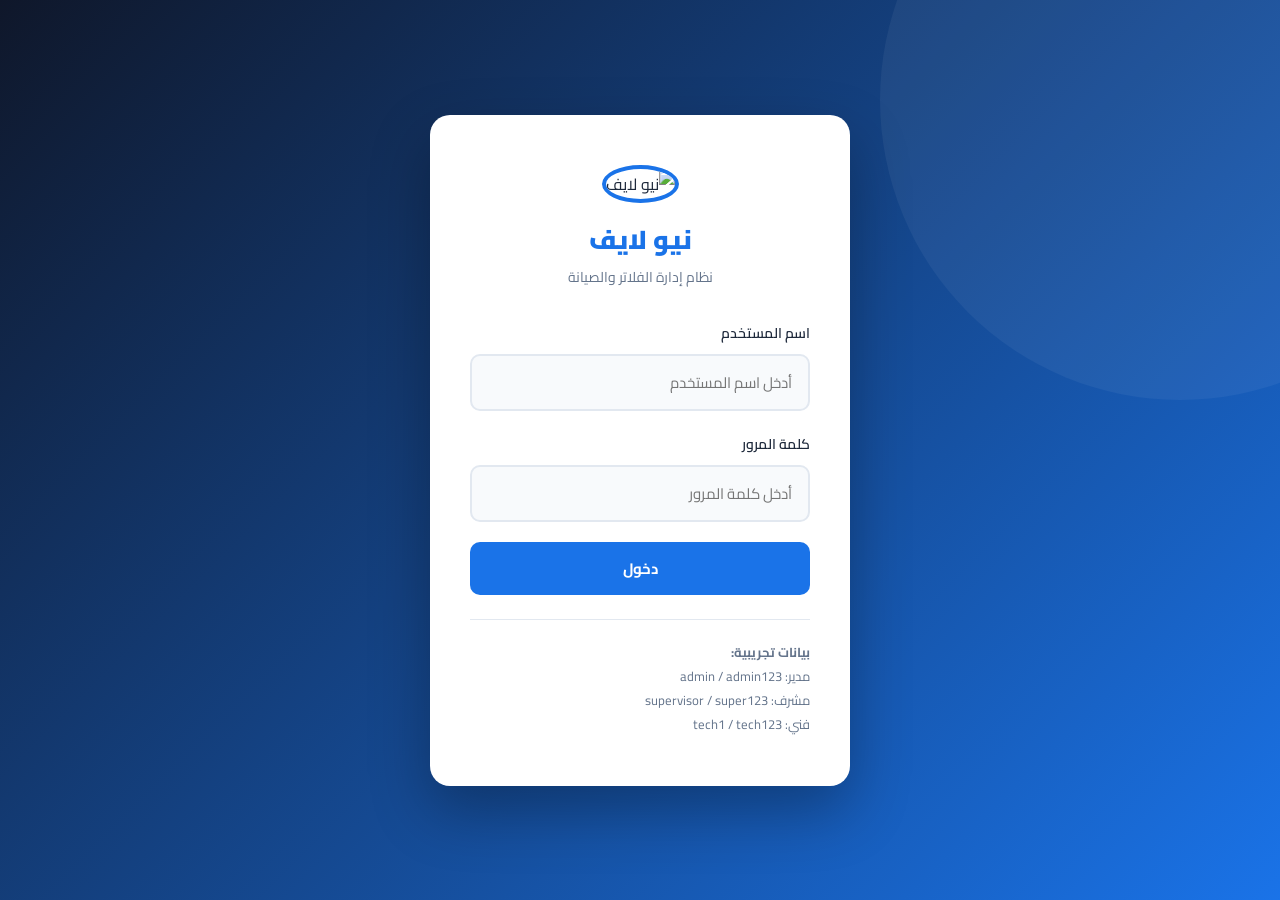
==== index.html @ d81de88b "Add files via upload" ====
<!DOCTYPE html>
<html lang="ar" dir="rtl">
<head>
  <meta charset="UTF-8">
  <meta name="viewport" content="width=device-width, initial-scale=1.0">
  <title>نيو لايف - تسجيل الدخول</title>
  <link rel="stylesheet" href="style.css">
</head>
<body>
  <div class="login-page">
    <div class="login-box">
      <div class="login-logo">
        <img src="https://images.unsplash.com/photo-1558618666-fcd25c85cd64?w=200&h=200&fit=crop" alt="نيو لايف">
        <h1>نيو لايف</h1>
        <p>نظام إدارة الفلاتر والصيانة</p>
      </div>

      <div class="form-group">
        <label>اسم المستخدم</label>
        <input type="text" id="username" placeholder="أدخل اسم المستخدم">
      </div>
      <div class="form-group">
        <label>كلمة المرور</label>
        <input type="password" id="password" placeholder="أدخل كلمة المرور" onkeydown="if(event.key==='Enter') doLogin()">
      </div>
      <div id="error" style="color:#ea4335;font-size:14px;margin-bottom:12px;display:none;">بيانات خاطئة، حاول مرة أخرى</div>
      <button class="btn btn-primary btn-full" onclick="doLogin()">دخول</button>

      <div style="margin-top:24px;padding-top:20px;border-top:1px solid #e2e8f0;font-size:13px;color:#64748b;">
        <strong>بيانات تجريبية:</strong><br>
        مدير: admin / admin123<br>
        مشرف: supervisor / super123<br>
        فني: tech1 / tech123
      </div>
    </div>
  </div>

  <script src="app.js"></script>
  <script>
    // redirect if already logged in
    const s = DB.getSession();
    if (s) {
      if (s.role === 'technician') window.location.href = 'technician.html';
      else window.location.href = 'dashboard.html';
    }

    function doLogin() {
      const u = document.getElementById('username').value.trim();
      const p = document.getElementById('password').value.trim();
      const user = login(u, p);
      if (!user) {
        document.getElementById('error').style.display = 'block';
        return;
      }
      if (user.role === 'technician') window.location.href = 'technician.html';
      else window.location.href = 'dashboard.html';
    }
  </script>
</body>
</html>
---- style.css ----
@import url('https://fonts.googleapis.com/css2?family=Cairo:wght@400;600;700;900&display=swap');

* { margin: 0; padding: 0; box-sizing: border-box; }

:root {
  --primary: #1a73e8;
  --primary-dark: #1557b0;
  --success: #34a853;
  --danger: #ea4335;
  --warning: #fbbc04;
  --bg: #f0f4f8;
  --card: #ffffff;
  --text: #1e293b;
  --muted: #64748b;
  --border: #e2e8f0;
  --sidebar: #0f172a;
}

body {
  font-family: 'Cairo', sans-serif;
  background: var(--bg);
  color: var(--text);
  direction: rtl;
}

/* ===== LOGIN ===== */
.login-page {
  min-height: 100vh;
  display: flex;
  align-items: center;
  justify-content: center;
  background: linear-gradient(135deg, #0f172a 0%, #1a73e8 100%);
  position: relative;
  overflow: hidden;
}

.login-page::before {
  content: '';
  position: absolute;
  width: 600px; height: 600px;
  background: rgba(255,255,255,0.05);
  border-radius: 50%;
  top: -200px; right: -200px;
}

.login-box {
  background: white;
  border-radius: 20px;
  padding: 50px 40px;
  width: 420px;
  box-shadow: 0 25px 60px rgba(0,0,0,0.3);
  position: relative;
  z-index: 1;
}

.login-logo {
  text-align: center;
  margin-bottom: 30px;
}

.login-logo img {
  width: 120px;
  height: 120px;
  object-fit: cover;
  border-radius: 50%;
  border: 4px solid var(--primary);
}

.login-logo h1 {
  font-size: 26px;
  font-weight: 900;
  color: var(--primary);
  margin-top: 12px;
}

.login-logo p { color: var(--muted); font-size: 14px; }

.form-group { margin-bottom: 20px; }
.form-group label { display: block; font-weight: 600; margin-bottom: 8px; font-size: 14px; }

.form-group input, .form-group select, .form-group textarea {
  width: 100%;
  padding: 12px 16px;
  border: 2px solid var(--border);
  border-radius: 10px;
  font-family: 'Cairo', sans-serif;
  font-size: 15px;
  transition: border-color 0.2s;
  background: #f8fafc;
}

.form-group input:focus, .form-group select:focus, .form-group textarea:focus {
  outline: none;
  border-color: var(--primary);
  background: white;
}

.btn {
  padding: 12px 24px;
  border: none;
  border-radius: 10px;
  font-family: 'Cairo', sans-serif;
  font-size: 15px;
  font-weight: 700;
  cursor: pointer;
  transition: all 0.2s;
  display: inline-flex;
  align-items: center;
  gap: 8px;
}

.btn-primary { background: var(--primary); color: white; }
.btn-primary:hover { background: var(--primary-dark); transform: translateY(-1px); }
.btn-success { background: var(--success); color: white; }
.btn-success:hover { background: #2d9249; }
.btn-danger { background: var(--danger); color: white; }
.btn-danger:hover { background: #c5392d; }
.btn-warning { background: var(--warning); color: #1e293b; }
.btn-outline { background: transparent; border: 2px solid var(--primary); color: var(--primary); }
.btn-full { width: 100%; justify-content: center; }
.btn-sm { padding: 7px 14px; font-size: 13px; }

/* ===== LAYOUT ===== */
.layout { display: flex; min-height: 100vh; }

.sidebar {
  width: 260px;
  background: var(--sidebar);
  color: white;
  display: flex;
  flex-direction: column;
  position: fixed;
  top: 0; right: 0;
  height: 100vh;
  z-index: 100;
  transition: transform 0.3s;
}

.sidebar-logo {
  padding: 24px 20px;
  border-bottom: 1px solid rgba(255,255,255,0.1);
  display: flex;
  align-items: center;
  gap: 12px;
}

.sidebar-logo img {
  width: 45px; height: 45px;
  border-radius: 50%;
  object-fit: cover;
  border: 2px solid var(--primary);
}

.sidebar-logo span { font-size: 18px; font-weight: 900; }

.sidebar-nav { flex: 1; padding: 16px 0; overflow-y: auto; }

.nav-item {
  display: flex;
  align-items: center;
  gap: 12px;
  padding: 13px 20px;
  color: rgba(255,255,255,0.7);
  text-decoration: none;
  font-size: 15px;
  font-weight: 600;
  transition: all 0.2s;
  cursor: pointer;
  border: none;
  background: none;
  width: 100%;
  font-family: 'Cairo', sans-serif;
}

.nav-item:hover, .nav-item.active {
  background: rgba(26,115,232,0.2);
  color: white;
  border-right: 3px solid var(--primary);
}

.nav-item svg { width: 20px; height: 20px; flex-shrink: 0; }

.sidebar-footer {
  padding: 16px 20px;
  border-top: 1px solid rgba(255,255,255,0.1);
}

.user-info { display: flex; align-items: center; gap: 10px; margin-bottom: 12px; }
.user-avatar {
  width: 38px; height: 38px;
  background: var(--primary);
  border-radius: 50%;
  display: flex; align-items: center; justify-content: center;
  font-weight: 700; font-size: 16px;
}
.user-name { font-size: 14px; font-weight: 700; }
.user-role { font-size: 12px; color: rgba(255,255,255,0.5); }

.main-content {
  flex: 1;
  margin-right: 260px;
  padding: 30px;
  min-height: 100vh;
}

.page-header {
  display: flex;
  align-items: center;
  justify-content: space-between;
  margin-bottom: 28px;
}

.page-title { font-size: 24px; font-weight: 900; }
.page-subtitle { color: var(--muted); font-size: 14px; margin-top: 4px; }

/* ===== STATS CARDS ===== */
.stats-grid {
  display: grid;
  grid-template-columns: repeat(auto-fit, minmax(200px, 1fr));
  gap: 20px;
  margin-bottom: 30px;
}

.stat-card {
  background: var(--card);
  border-radius: 16px;
  padding: 24px;
  box-shadow: 0 2px 12px rgba(0,0,0,0.06);
  display: flex;
  align-items: center;
  gap: 16px;
  transition: transform 0.2s;
}

.stat-card:hover { transform: translateY(-3px); }

.stat-icon {
  width: 56px; height: 56px;
  border-radius: 14px;
  display: flex; align-items: center; justify-content: center;
  font-size: 26px;
  flex-shrink: 0;
}

.stat-icon.blue { background: #dbeafe; }
.stat-icon.green { background: #dcfce7; }
.stat-icon.orange { background: #fef3c7; }
.stat-icon.red { background: #fee2e2; }
.stat-icon.purple { background: #ede9fe; }

.stat-value { font-size: 28px; font-weight: 900; }
.stat-label { color: var(--muted); font-size: 13px; margin-top: 2px; }

/* ===== CARDS ===== */
.card {
  background: var(--card);
  border-radius: 16px;
  padding: 24px;
  box-shadow: 0 2px 12px rgba(0,0,0,0.06);
  margin-bottom: 24px;
}

.card-header {
  display: flex;
  align-items: center;
  justify-content: space-between;
  margin-bottom: 20px;
}

.card-title { font-size: 18px; font-weight: 700; }

/* ===== TABLE ===== */
.table-wrap { overflow-x: auto; }

table { width: 100%; border-collapse: collapse; }
thead th {
  background: #f8fafc;
  padding: 12px 16px;
  text-align: right;
  font-size: 13px;
  font-weight: 700;
  color: var(--muted);
  border-bottom: 2px solid var(--border);
}
tbody td {
  padding: 14px 16px;
  border-bottom: 1px solid var(--border);
  font-size: 14px;
}
tbody tr:hover { background: #f8fafc; }
tbody tr:last-child td { border-bottom: none; }

/* ===== BADGE ===== */
.badge {
  display: inline-block;
  padding: 4px 12px;
  border-radius: 20px;
  font-size: 12px;
  font-weight: 700;
}
.badge-success { background: #dcfce7; color: #166534; }
.badge-warning { background: #fef3c7; color: #92400e; }
.badge-danger { background: #fee2e2; color: #991b1b; }
.badge-info { background: #dbeafe; color: #1e40af; }
.badge-muted { background: #f1f5f9; color: #475569; }

/* ===== SEARCH ===== */
.search-bar {
  display: flex;
  gap: 12px;
  margin-bottom: 20px;
  flex-wrap: wrap;
}

.search-bar input {
  flex: 1;
  min-width: 200px;
  padding: 10px 16px;
  border: 2px solid var(--border);
  border-radius: 10px;
  font-family: 'Cairo', sans-serif;
  font-size: 14px;
}

.search-bar input:focus { outline: none; border-color: var(--primary); }

/* ===== MODAL ===== */
.modal-overlay {
  position: fixed; inset: 0;
  background: rgba(0,0,0,0.5);
  display: flex; align-items: center; justify-content: center;
  z-index: 1000;
  padding: 20px;
}

.modal {
  background: white;
  border-radius: 20px;
  padding: 32px;
  width: 100%;
  max-width: 520px;
  max-height: 90vh;
  overflow-y: auto;
  box-shadow: 0 25px 60px rgba(0,0,0,0.3);
}

.modal-header {
  display: flex;
  align-items: center;
  justify-content: space-between;
  margin-bottom: 24px;
}

.modal-title { font-size: 20px; font-weight: 700; }
.modal-close {
  background: none; border: none; cursor: pointer;
  font-size: 22px; color: var(--muted); line-height: 1;
}

.modal-footer { display: flex; gap: 12px; justify-content: flex-end; margin-top: 24px; }

/* ===== TASK CARD ===== */
.task-card {
  background: var(--card);
  border-radius: 14px;
  padding: 20px;
  box-shadow: 0 2px 10px rgba(0,0,0,0.07);
  margin-bottom: 16px;
  border-right: 4px solid var(--primary);
}

.task-card.done { border-right-color: var(--warning); }
.task-card.confirmed { border-right-color: var(--success); }
.task-card.rejected { border-right-color: var(--danger); }

.task-card-header { display: flex; justify-content: space-between; align-items: flex-start; margin-bottom: 12px; }
.task-client { font-size: 17px; font-weight: 700; }
.task-meta { color: var(--muted); font-size: 13px; margin-top: 4px; }
.task-image { width: 100%; max-height: 200px; object-fit: cover; border-radius: 10px; margin: 12px 0; cursor: pointer; }
.task-actions { display: flex; gap: 10px; margin-top: 14px; }

/* ===== TOAST ===== */
.toast {
  position: fixed;
  bottom: 30px;
  left: 50%;
  transform: translateX(-50%);
  background: #1e293b;
  color: white;
  padding: 14px 28px;
  border-radius: 12px;
  font-size: 15px;
  font-weight: 600;
  z-index: 9999;
  box-shadow: 0 8px 30px rgba(0,0,0,0.3);
  animation: slideUp 0.3s ease;
}
.toast.success { background: var(--success); }
.toast.error { background: var(--danger); }

@keyframes slideUp {
  from { opacity: 0; transform: translateX(-50%) translateY(20px); }
  to { opacity: 1; transform: translateX(-50%) translateY(0); }
}

/* ===== EMPTY STATE ===== */
.empty-state {
  text-align: center;
  padding: 60px 20px;
  color: var(--muted);
}
.empty-state img { width: 120px; opacity: 0.4; margin-bottom: 16px; }
.empty-state p { font-size: 16px; }

/* ===== RESPONSIVE ===== */
@media (max-width: 768px) {
  .sidebar { transform: translateX(100%); }
  .sidebar.open { transform: translateX(0); }
  .main-content { margin-right: 0; padding: 20px 16px; }
  .stats-grid { grid-template-columns: repeat(2, 1fr); }
  .menu-toggle { display: flex; }
}

.menu-toggle {
  display: none;
  position: fixed;
  top: 16px; right: 16px;
  z-index: 200;
  background: var(--primary);
  color: white;
  border: none;
  border-radius: 10px;
  padding: 10px;
  cursor: pointer;
}

.overlay-bg {
  display: none;
  position: fixed; inset: 0;
  background: rgba(0,0,0,0.5);
  z-index: 99;
}
.overlay-bg.show { display: block; }

/* image preview */
.img-preview-overlay {
  position: fixed; inset: 0;
  background: rgba(0,0,0,0.85);
  display: flex; align-items: center; justify-content: center;
  z-index: 2000;
  cursor: pointer;
}
.img-preview-overlay img { max-width: 90vw; max-height: 90vh; border-radius: 12px; }
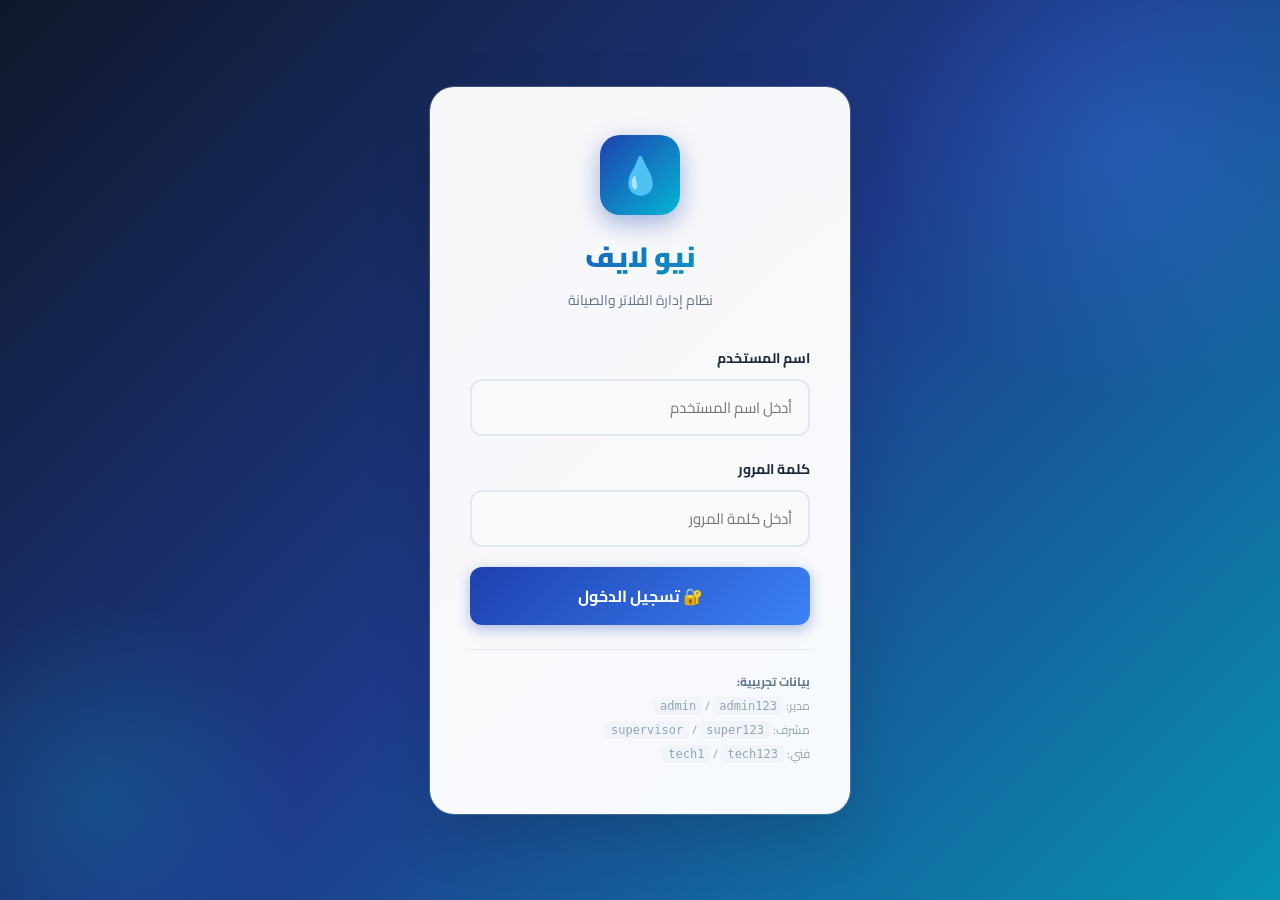
==== commit f69dc5c7: "Add files via upload" ====
--- a/index.html
+++ b/index.html
@@ -10,38 +10,47 @@
   <div class="login-page">
     <div class="login-box">
       <div class="login-logo">
-        <img src="https://images.unsplash.com/photo-1558618666-fcd25c85cd64?w=200&h=200&fit=crop" alt="نيو لايف">
+        <div class="logo-icon">💧</div>
         <h1>نيو لايف</h1>
         <p>نظام إدارة الفلاتر والصيانة</p>
       </div>
 
       <div class="form-group">
         <label>اسم المستخدم</label>
-        <input type="text" id="username" placeholder="أدخل اسم المستخدم">
+        <input type="text" id="username" placeholder="أدخل اسم المستخدم" autocomplete="username">
       </div>
       <div class="form-group">
         <label>كلمة المرور</label>
-        <input type="password" id="password" placeholder="أدخل كلمة المرور" onkeydown="if(event.key==='Enter') doLogin()">
+        <input type="password" id="password" placeholder="أدخل كلمة المرور"
+               autocomplete="current-password"
+               onkeydown="if(event.key==='Enter') doLogin()">
       </div>
-      <div id="error" style="color:#ea4335;font-size:14px;margin-bottom:12px;display:none;">بيانات خاطئة، حاول مرة أخرى</div>
-      <button class="btn btn-primary btn-full" onclick="doLogin()">دخول</button>
 
-      <div style="margin-top:24px;padding-top:20px;border-top:1px solid #e2e8f0;font-size:13px;color:#64748b;">
-        <strong>بيانات تجريبية:</strong><br>
-        مدير: admin / admin123<br>
-        مشرف: supervisor / super123<br>
-        فني: tech1 / tech123
+      <div id="error" style="display:none;background:#fee2e2;color:#991b1b;padding:10px 14px;border-radius:10px;font-size:13px;font-weight:700;margin-bottom:14px">
+        ❌ بيانات خاطئة، حاول مرة أخرى
+      </div>
+
+      <button class="btn btn-primary btn-full" onclick="doLogin()" style="font-size:16px;padding:14px">
+        🔐 تسجيل الدخول
+      </button>
+
+      <div style="margin-top:24px;padding-top:20px;border-top:1px solid #e2e8f0;font-size:12px;color:#94a3b8;line-height:2">
+        <strong style="color:#64748b">بيانات تجريبية:</strong><br>
+        مدير: <code style="background:#f1f5f9;padding:2px 6px;border-radius:4px">admin</code> /
+        <code style="background:#f1f5f9;padding:2px 6px;border-radius:4px">admin123</code><br>
+        مشرف: <code style="background:#f1f5f9;padding:2px 6px;border-radius:4px">supervisor</code> /
+        <code style="background:#f1f5f9;padding:2px 6px;border-radius:4px">super123</code><br>
+        فني: <code style="background:#f1f5f9;padding:2px 6px;border-radius:4px">tech1</code> /
+        <code style="background:#f1f5f9;padding:2px 6px;border-radius:4px">tech123</code>
       </div>
     </div>
   </div>
 
   <script src="app.js"></script>
   <script>
-    // redirect if already logged in
     const s = DB.getSession();
     if (s) {
-      if (s.role === 'technician') window.location.href = 'technician.html';
-      else window.location.href = 'dashboard.html';
+      window.location.href = s.role === 'technician' ? 'technician.html' : 'dashboard.html';
     }
 
     function doLogin() {
@@ -52,8 +61,7 @@
         document.getElementById('error').style.display = 'block';
         return;
       }
-      if (user.role === 'technician') window.location.href = 'technician.html';
-      else window.location.href = 'dashboard.html';
+      window.location.href = user.role === 'technician' ? 'technician.html' : 'dashboard.html';
     }
   </script>
 </body>
--- a/style.css
+++ b/style.css
@@ -1,35 +1,53 @@
-@import url('https://fonts.googleapis.com/css2?family=Cairo:wght@400;600;700;900&display=swap');
-
-* { margin: 0; padding: 0; box-sizing: border-box; }
+@import url('https://fonts.googleapis.com/css2?family=Cairo:wght@300;400;600;700;900&display=swap');
+
+/* ===== RESET & BASE ===== */
+*, *::before, *::after { margin:0; padding:0; box-sizing:border-box; }
 
 :root {
-  --primary: #1a73e8;
-  --primary-dark: #1557b0;
-  --success: #34a853;
-  --danger: #ea4335;
-  --warning: #fbbc04;
-  --bg: #f0f4f8;
-  --card: #ffffff;
-  --text: #1e293b;
-  --muted: #64748b;
-  --border: #e2e8f0;
-  --sidebar: #0f172a;
-}
+  --primary:       #1e40af;
+  --primary-light: #3b82f6;
+  --primary-dark:  #1e3a8a;
+  --accent:        #06b6d4;
+  --success:       #10b981;
+  --danger:        #ef4444;
+  --warning:       #f59e0b;
+  --purple:        #8b5cf6;
+  --bg:            #f0f4ff;
+  --card:          #ffffff;
+  --sidebar-bg:    #0f172a;
+  --sidebar-w:     260px;
+  --text:          #1e293b;
+  --muted:         #64748b;
+  --border:        #e2e8f0;
+  --radius:        16px;
+  --shadow-sm:     0 2px 8px rgba(0,0,0,.06);
+  --shadow-md:     0 8px 24px rgba(0,0,0,.10);
+  --shadow-lg:     0 20px 60px rgba(0,0,0,.15);
+  --shadow-3d:     0 10px 30px rgba(30,64,175,.20), 0 2px 8px rgba(0,0,0,.08);
+}
+
+html { scroll-behavior: smooth; }
 
 body {
   font-family: 'Cairo', sans-serif;
   background: var(--bg);
   color: var(--text);
   direction: rtl;
-}
-
-/* ===== LOGIN ===== */
+  min-height: 100vh;
+}
+
+/* ===== SCROLLBAR ===== */
+::-webkit-scrollbar { width: 6px; }
+::-webkit-scrollbar-track { background: #f1f5f9; }
+::-webkit-scrollbar-thumb { background: #cbd5e1; border-radius: 3px; }
+
+/* ===== LOGIN PAGE ===== */
 .login-page {
   min-height: 100vh;
   display: flex;
   align-items: center;
   justify-content: center;
-  background: linear-gradient(135deg, #0f172a 0%, #1a73e8 100%);
+  background: linear-gradient(135deg, #0f172a 0%, #1e3a8a 50%, #0891b2 100%);
   position: relative;
   overflow: hidden;
 }
@@ -37,417 +55,605 @@
 .login-page::before {
   content: '';
   position: absolute;
-  width: 600px; height: 600px;
-  background: rgba(255,255,255,0.05);
-  border-radius: 50%;
-  top: -200px; right: -200px;
+  width: 500px; height: 500px;
+  background: radial-gradient(circle, rgba(59,130,246,.3) 0%, transparent 70%);
+  top: -100px; right: -100px;
+  animation: pulse-glow 4s ease-in-out infinite;
+}
+
+.login-page::after {
+  content: '';
+  position: absolute;
+  width: 400px; height: 400px;
+  background: radial-gradient(circle, rgba(6,182,212,.2) 0%, transparent 70%);
+  bottom: -100px; left: -100px;
+  animation: pulse-glow 4s ease-in-out infinite reverse;
+}
+
+@keyframes pulse-glow {
+  0%, 100% { transform: scale(1); opacity: .6; }
+  50% { transform: scale(1.2); opacity: 1; }
 }
 
 .login-box {
-  background: white;
-  border-radius: 20px;
-  padding: 50px 40px;
+  background: rgba(255,255,255,.97);
+  backdrop-filter: blur(20px);
+  border-radius: 24px;
+  padding: 48px 40px;
   width: 420px;
-  box-shadow: 0 25px 60px rgba(0,0,0,0.3);
+  max-width: 95vw;
+  box-shadow: var(--shadow-lg), 0 0 0 1px rgba(255,255,255,.2);
   position: relative;
   z-index: 1;
-}
+  transform: translateY(0);
+  transition: transform .3s ease;
+}
+
+.login-box:hover { transform: translateY(-4px); }
 
 .login-logo {
   text-align: center;
-  margin-bottom: 30px;
-}
-
-.login-logo img {
-  width: 120px;
-  height: 120px;
-  object-fit: cover;
-  border-radius: 50%;
-  border: 4px solid var(--primary);
+  margin-bottom: 32px;
+}
+
+.login-logo .logo-icon {
+  width: 80px; height: 80px;
+  background: linear-gradient(135deg, var(--primary), var(--accent));
+  border-radius: 20px;
+  display: flex; align-items: center; justify-content: center;
+  margin: 0 auto 16px;
+  box-shadow: 0 8px 24px rgba(30,64,175,.4);
+  font-size: 36px;
 }
 
 .login-logo h1 {
-  font-size: 26px;
-  font-weight: 900;
-  color: var(--primary);
-  margin-top: 12px;
-}
-
-.login-logo p { color: var(--muted); font-size: 14px; }
-
+  font-size: 28px; font-weight: 900;
+  background: linear-gradient(135deg, var(--primary), var(--accent));
+  -webkit-background-clip: text; -webkit-text-fill-color: transparent;
+}
+
+.login-logo p { color: var(--muted); font-size: 14px; margin-top: 4px; }
+
+/* ===== FORM ELEMENTS ===== */
 .form-group { margin-bottom: 20px; }
-.form-group label { display: block; font-weight: 600; margin-bottom: 8px; font-size: 14px; }
-
-.form-group input, .form-group select, .form-group textarea {
+
+.form-group label {
+  display: block; font-weight: 700; margin-bottom: 8px;
+  font-size: 14px; color: var(--text);
+}
+
+.form-group input,
+.form-group select,
+.form-group textarea {
   width: 100%;
   padding: 12px 16px;
   border: 2px solid var(--border);
-  border-radius: 10px;
+  border-radius: 12px;
   font-family: 'Cairo', sans-serif;
   font-size: 15px;
-  transition: border-color 0.2s;
+  transition: all .2s;
   background: #f8fafc;
-}
-
-.form-group input:focus, .form-group select:focus, .form-group textarea:focus {
+  color: var(--text);
+}
+
+.form-group input:focus,
+.form-group select:focus,
+.form-group textarea:focus {
   outline: none;
-  border-color: var(--primary);
+  border-color: var(--primary-light);
   background: white;
-}
-
+  box-shadow: 0 0 0 4px rgba(59,130,246,.1);
+}
+
+/* ===== BUTTONS ===== */
 .btn {
-  padding: 12px 24px;
-  border: none;
-  border-radius: 10px;
+  padding: 11px 22px;
+  border: none; border-radius: 12px;
   font-family: 'Cairo', sans-serif;
-  font-size: 15px;
-  font-weight: 700;
+  font-size: 14px; font-weight: 700;
   cursor: pointer;
-  transition: all 0.2s;
-  display: inline-flex;
-  align-items: center;
-  gap: 8px;
-}
-
-.btn-primary { background: var(--primary); color: white; }
-.btn-primary:hover { background: var(--primary-dark); transform: translateY(-1px); }
-.btn-success { background: var(--success); color: white; }
-.btn-success:hover { background: #2d9249; }
-.btn-danger { background: var(--danger); color: white; }
-.btn-danger:hover { background: #c5392d; }
-.btn-warning { background: var(--warning); color: #1e293b; }
-.btn-outline { background: transparent; border: 2px solid var(--primary); color: var(--primary); }
+  transition: all .2s;
+  display: inline-flex; align-items: center; gap: 8px;
+  text-decoration: none;
+  white-space: nowrap;
+}
+
+.btn-primary {
+  background: linear-gradient(135deg, var(--primary), var(--primary-light));
+  color: white;
+  box-shadow: 0 4px 14px rgba(30,64,175,.35);
+}
+.btn-primary:hover {
+  transform: translateY(-2px);
+  box-shadow: 0 8px 20px rgba(30,64,175,.45);
+}
+
+.btn-success {
+  background: linear-gradient(135deg, #059669, var(--success));
+  color: white;
+  box-shadow: 0 4px 14px rgba(16,185,129,.35);
+}
+.btn-success:hover { transform: translateY(-2px); box-shadow: 0 8px 20px rgba(16,185,129,.45); }
+
+.btn-danger {
+  background: linear-gradient(135deg, #dc2626, var(--danger));
+  color: white;
+  box-shadow: 0 4px 14px rgba(239,68,68,.3);
+}
+.btn-danger:hover { transform: translateY(-2px); }
+
+.btn-warning {
+  background: linear-gradient(135deg, #d97706, var(--warning));
+  color: white;
+  box-shadow: 0 4px 14px rgba(245,158,11,.3);
+}
+.btn-warning:hover { transform: translateY(-2px); }
+
+.btn-whatsapp {
+  background: linear-gradient(135deg, #128c7e, #25d366);
+  color: white;
+  box-shadow: 0 4px 14px rgba(37,211,102,.35);
+}
+.btn-whatsapp:hover { transform: translateY(-2px); box-shadow: 0 8px 20px rgba(37,211,102,.45); }
+
+.btn-outline {
+  background: transparent;
+  border: 2px solid var(--border);
+  color: var(--text);
+}
+.btn-outline:hover { border-color: var(--primary-light); color: var(--primary); background: rgba(59,130,246,.05); }
+
 .btn-full { width: 100%; justify-content: center; }
-.btn-sm { padding: 7px 14px; font-size: 13px; }
+.btn-sm { padding: 7px 14px; font-size: 13px; border-radius: 10px; }
+.btn-xs { padding: 5px 10px; font-size: 12px; border-radius: 8px; }
 
 /* ===== LAYOUT ===== */
 .layout { display: flex; min-height: 100vh; }
 
+/* ===== SIDEBAR ===== */
 .sidebar {
-  width: 260px;
-  background: var(--sidebar);
+  width: var(--sidebar-w);
+  background: var(--sidebar-bg);
   color: white;
-  display: flex;
-  flex-direction: column;
-  position: fixed;
-  top: 0; right: 0;
-  height: 100vh;
-  z-index: 100;
-  transition: transform 0.3s;
+  display: flex; flex-direction: column;
+  position: fixed; top: 0; right: 0;
+  height: 100vh; z-index: 100;
+  transition: transform .3s cubic-bezier(.4,0,.2,1);
+  box-shadow: -4px 0 24px rgba(0,0,0,.3);
 }
 
 .sidebar-logo {
   padding: 24px 20px;
-  border-bottom: 1px solid rgba(255,255,255,0.1);
-  display: flex;
-  align-items: center;
-  gap: 12px;
-}
-
-.sidebar-logo img {
-  width: 45px; height: 45px;
-  border-radius: 50%;
-  object-fit: cover;
-  border: 2px solid var(--primary);
-}
-
-.sidebar-logo span { font-size: 18px; font-weight: 900; }
-
-.sidebar-nav { flex: 1; padding: 16px 0; overflow-y: auto; }
+  border-bottom: 1px solid rgba(255,255,255,.08);
+  display: flex; align-items: center; gap: 12px;
+}
+
+.sidebar-logo .logo-mark {
+  width: 42px; height: 42px;
+  background: linear-gradient(135deg, var(--primary-light), var(--accent));
+  border-radius: 12px;
+  display: flex; align-items: center; justify-content: center;
+  font-size: 20px;
+  box-shadow: 0 4px 12px rgba(59,130,246,.4);
+  flex-shrink: 0;
+}
+
+.sidebar-logo .logo-text { font-size: 17px; font-weight: 900; line-height: 1.2; }
+.sidebar-logo .logo-sub { font-size: 11px; color: rgba(255,255,255,.4); }
+
+.sidebar-nav { flex: 1; padding: 12px 0; overflow-y: auto; }
+
+.nav-section-label {
+  padding: 12px 20px 6px;
+  font-size: 10px; font-weight: 700;
+  color: rgba(255,255,255,.3);
+  text-transform: uppercase; letter-spacing: 1px;
+}
 
 .nav-item {
-  display: flex;
-  align-items: center;
-  gap: 12px;
-  padding: 13px 20px;
-  color: rgba(255,255,255,0.7);
-  text-decoration: none;
-  font-size: 15px;
-  font-weight: 600;
-  transition: all 0.2s;
-  cursor: pointer;
-  border: none;
-  background: none;
-  width: 100%;
+  display: flex; align-items: center; gap: 12px;
+  padding: 12px 20px;
+  color: rgba(255,255,255,.6);
+  text-decoration: none; font-size: 14px; font-weight: 600;
+  transition: all .2s; cursor: pointer;
+  border: none; background: none; width: 100%;
   font-family: 'Cairo', sans-serif;
-}
-
-.nav-item:hover, .nav-item.active {
-  background: rgba(26,115,232,0.2);
+  border-right: 3px solid transparent;
+  margin: 1px 0;
+}
+
+.nav-item:hover {
+  background: rgba(255,255,255,.06);
+  color: rgba(255,255,255,.9);
+}
+
+.nav-item.active {
+  background: linear-gradient(90deg, rgba(59,130,246,.2), rgba(59,130,246,.05));
   color: white;
-  border-right: 3px solid var(--primary);
-}
-
-.nav-item svg { width: 20px; height: 20px; flex-shrink: 0; }
+  border-right-color: var(--primary-light);
+}
+
+.nav-item svg { width: 18px; height: 18px; flex-shrink: 0; }
 
 .sidebar-footer {
   padding: 16px 20px;
-  border-top: 1px solid rgba(255,255,255,0.1);
-}
-
-.user-info { display: flex; align-items: center; gap: 10px; margin-bottom: 12px; }
+  border-top: 1px solid rgba(255,255,255,.08);
+}
+
+.user-card {
+  display: flex; align-items: center; gap: 10px;
+  padding: 10px 12px;
+  background: rgba(255,255,255,.06);
+  border-radius: 12px; margin-bottom: 12px;
+}
+
 .user-avatar {
-  width: 38px; height: 38px;
-  background: var(--primary);
-  border-radius: 50%;
-  display: flex; align-items: center; justify-content: center;
-  font-weight: 700; font-size: 16px;
-}
-.user-name { font-size: 14px; font-weight: 700; }
-.user-role { font-size: 12px; color: rgba(255,255,255,0.5); }
-
+  width: 36px; height: 36px;
+  background: linear-gradient(135deg, var(--primary-light), var(--accent));
+  border-radius: 10px;
+  display: flex; align-items: center; justify-content: center;
+  font-weight: 900; font-size: 15px; flex-shrink: 0;
+}
+
+.user-name { font-size: 13px; font-weight: 700; }
+.user-role { font-size: 11px; color: rgba(255,255,255,.4); }
+
+/* ===== MAIN CONTENT ===== */
 .main-content {
   flex: 1;
-  margin-right: 260px;
-  padding: 30px;
+  margin-right: var(--sidebar-w);
+  padding: 28px;
   min-height: 100vh;
-}
-
-.page-header {
-  display: flex;
-  align-items: center;
-  justify-content: space-between;
+  transition: margin .3s;
+}
+
+/* ===== TOP BAR ===== */
+.topbar {
+  display: flex; align-items: center; justify-content: space-between;
   margin-bottom: 28px;
-}
-
-.page-title { font-size: 24px; font-weight: 900; }
-.page-subtitle { color: var(--muted); font-size: 14px; margin-top: 4px; }
+  flex-wrap: wrap; gap: 12px;
+}
+
+.page-title { font-size: 22px; font-weight: 900; color: var(--text); }
+.page-subtitle { font-size: 13px; color: var(--muted); margin-top: 3px; }
 
 /* ===== STATS CARDS ===== */
 .stats-grid {
   display: grid;
-  grid-template-columns: repeat(auto-fit, minmax(200px, 1fr));
-  gap: 20px;
-  margin-bottom: 30px;
+  grid-template-columns: repeat(auto-fit, minmax(180px, 1fr));
+  gap: 18px;
+  margin-bottom: 28px;
 }
 
 .stat-card {
   background: var(--card);
-  border-radius: 16px;
-  padding: 24px;
-  box-shadow: 0 2px 12px rgba(0,0,0,0.06);
-  display: flex;
-  align-items: center;
-  gap: 16px;
-  transition: transform 0.2s;
-}
-
-.stat-card:hover { transform: translateY(-3px); }
+  border-radius: var(--radius);
+  padding: 22px 20px;
+  box-shadow: var(--shadow-3d);
+  display: flex; align-items: center; gap: 16px;
+  transition: all .3s cubic-bezier(.4,0,.2,1);
+  position: relative; overflow: hidden;
+  border: 1px solid rgba(255,255,255,.8);
+}
+
+.stat-card::before {
+  content: '';
+  position: absolute; top: 0; right: 0;
+  width: 80px; height: 80px;
+  border-radius: 0 var(--radius) 0 80px;
+  opacity: .06;
+}
+
+.stat-card:hover {
+  transform: translateY(-6px) scale(1.01);
+  box-shadow: 0 20px 40px rgba(0,0,0,.12);
+}
+
+.stat-card.blue::before  { background: var(--primary); }
+.stat-card.green::before { background: var(--success); }
+.stat-card.red::before   { background: var(--danger); }
+.stat-card.orange::before{ background: var(--warning); }
+.stat-card.purple::before{ background: var(--purple); }
+.stat-card.cyan::before  { background: var(--accent); }
 
 .stat-icon {
-  width: 56px; height: 56px;
+  width: 52px; height: 52px;
   border-radius: 14px;
   display: flex; align-items: center; justify-content: center;
-  font-size: 26px;
-  flex-shrink: 0;
-}
-
-.stat-icon.blue { background: #dbeafe; }
-.stat-icon.green { background: #dcfce7; }
-.stat-icon.orange { background: #fef3c7; }
-.stat-icon.red { background: #fee2e2; }
-.stat-icon.purple { background: #ede9fe; }
-
-.stat-value { font-size: 28px; font-weight: 900; }
-.stat-label { color: var(--muted); font-size: 13px; margin-top: 2px; }
+  font-size: 24px; flex-shrink: 0;
+}
+
+.stat-icon.blue   { background: linear-gradient(135deg,#dbeafe,#bfdbfe); }
+.stat-icon.green  { background: linear-gradient(135deg,#d1fae5,#a7f3d0); }
+.stat-icon.red    { background: linear-gradient(135deg,#fee2e2,#fecaca); }
+.stat-icon.orange { background: linear-gradient(135deg,#fef3c7,#fde68a); }
+.stat-icon.purple { background: linear-gradient(135deg,#ede9fe,#ddd6fe); }
+.stat-icon.cyan   { background: linear-gradient(135deg,#cffafe,#a5f3fc); }
+
+.stat-value { font-size: 26px; font-weight: 900; line-height: 1; }
+.stat-label { font-size: 12px; color: var(--muted); margin-top: 4px; font-weight: 600; }
 
 /* ===== CARDS ===== */
 .card {
   background: var(--card);
-  border-radius: 16px;
+  border-radius: var(--radius);
   padding: 24px;
-  box-shadow: 0 2px 12px rgba(0,0,0,0.06);
+  box-shadow: var(--shadow-3d);
   margin-bottom: 24px;
-}
+  border: 1px solid rgba(255,255,255,.8);
+  transition: box-shadow .3s;
+}
+
+.card:hover { box-shadow: 0 16px 40px rgba(0,0,0,.1); }
 
 .card-header {
-  display: flex;
-  align-items: center;
-  justify-content: space-between;
-  margin-bottom: 20px;
-}
-
-.card-title { font-size: 18px; font-weight: 700; }
+  display: flex; align-items: center; justify-content: space-between;
+  margin-bottom: 20px; flex-wrap: wrap; gap: 10px;
+}
+
+.card-title { font-size: 16px; font-weight: 800; color: var(--text); }
 
 /* ===== TABLE ===== */
-.table-wrap { overflow-x: auto; }
-
-table { width: 100%; border-collapse: collapse; }
+.table-wrap { overflow-x: auto; -webkit-overflow-scrolling: touch; }
+
+table { width: 100%; border-collapse: collapse; min-width: 500px; }
+
 thead th {
-  background: #f8fafc;
-  padding: 12px 16px;
-  text-align: right;
-  font-size: 13px;
-  font-weight: 700;
-  color: var(--muted);
-  border-bottom: 2px solid var(--border);
-}
+  background: linear-gradient(135deg, #f8fafc, #f1f5f9);
+  padding: 12px 14px;
+  text-align: right; font-size: 12px; font-weight: 800;
+  color: var(--muted); border-bottom: 2px solid var(--border);
+  white-space: nowrap;
+}
+
 tbody td {
-  padding: 14px 16px;
-  border-bottom: 1px solid var(--border);
-  font-size: 14px;
-}
-tbody tr:hover { background: #f8fafc; }
+  padding: 13px 14px;
+  border-bottom: 1px solid #f1f5f9;
+  font-size: 13px; vertical-align: middle;
+}
+
+tbody tr { transition: background .15s; }
+tbody tr:hover { background: #f8faff; }
 tbody tr:last-child td { border-bottom: none; }
 
-/* ===== BADGE ===== */
+/* ===== BADGES ===== */
 .badge {
-  display: inline-block;
-  padding: 4px 12px;
-  border-radius: 20px;
-  font-size: 12px;
-  font-weight: 700;
-}
-.badge-success { background: #dcfce7; color: #166534; }
+  display: inline-flex; align-items: center; gap: 4px;
+  padding: 4px 10px; border-radius: 20px;
+  font-size: 11px; font-weight: 700; white-space: nowrap;
+}
+
+.badge-success { background: #d1fae5; color: #065f46; }
 .badge-warning { background: #fef3c7; color: #92400e; }
-.badge-danger { background: #fee2e2; color: #991b1b; }
-.badge-info { background: #dbeafe; color: #1e40af; }
-.badge-muted { background: #f1f5f9; color: #475569; }
-
-/* ===== SEARCH ===== */
+.badge-danger  { background: #fee2e2; color: #991b1b; }
+.badge-info    { background: #dbeafe; color: #1e40af; }
+.badge-muted   { background: #f1f5f9; color: #475569; }
+.badge-purple  { background: #ede9fe; color: #5b21b6; }
+
+/* ===== SEARCH BAR ===== */
 .search-bar {
-  display: flex;
-  gap: 12px;
-  margin-bottom: 20px;
-  flex-wrap: wrap;
-}
-
-.search-bar input {
-  flex: 1;
-  min-width: 200px;
-  padding: 10px 16px;
+  display: flex; gap: 10px; margin-bottom: 18px; flex-wrap: wrap;
+}
+
+.search-bar input,
+.search-bar select {
+  padding: 10px 14px;
   border: 2px solid var(--border);
-  border-radius: 10px;
+  border-radius: 12px;
   font-family: 'Cairo', sans-serif;
-  font-size: 14px;
-}
-
-.search-bar input:focus { outline: none; border-color: var(--primary); }
+  font-size: 13px; background: #f8fafc;
+  transition: all .2s;
+}
+
+.search-bar input { flex: 1; min-width: 180px; }
+
+.search-bar input:focus,
+.search-bar select:focus {
+  outline: none; border-color: var(--primary-light);
+  background: white; box-shadow: 0 0 0 3px rgba(59,130,246,.1);
+}
 
 /* ===== MODAL ===== */
 .modal-overlay {
   position: fixed; inset: 0;
-  background: rgba(0,0,0,0.5);
-  display: flex; align-items: center; justify-content: center;
-  z-index: 1000;
-  padding: 20px;
-}
+  background: rgba(15,23,42,.6);
+  backdrop-filter: blur(4px);
+  display: flex; align-items: center; justify-content: center;
+  z-index: 1000; padding: 16px;
+  animation: fadeIn .2s ease;
+}
+
+@keyframes fadeIn { from { opacity:0; } to { opacity:1; } }
 
 .modal {
   background: white;
   border-radius: 20px;
-  padding: 32px;
-  width: 100%;
-  max-width: 520px;
-  max-height: 90vh;
-  overflow-y: auto;
-  box-shadow: 0 25px 60px rgba(0,0,0,0.3);
+  padding: 28px;
+  width: 100%; max-width: 520px;
+  max-height: 90vh; overflow-y: auto;
+  box-shadow: var(--shadow-lg);
+  animation: slideUp .25s cubic-bezier(.4,0,.2,1);
+}
+
+@keyframes slideUp {
+  from { opacity:0; transform: translateY(20px) scale(.97); }
+  to   { opacity:1; transform: translateY(0) scale(1); }
 }
 
 .modal-header {
-  display: flex;
-  align-items: center;
-  justify-content: space-between;
-  margin-bottom: 24px;
-}
-
-.modal-title { font-size: 20px; font-weight: 700; }
+  display: flex; align-items: center; justify-content: space-between;
+  margin-bottom: 22px;
+}
+
+.modal-title { font-size: 18px; font-weight: 800; }
+
 .modal-close {
-  background: none; border: none; cursor: pointer;
-  font-size: 22px; color: var(--muted); line-height: 1;
-}
-
-.modal-footer { display: flex; gap: 12px; justify-content: flex-end; margin-top: 24px; }
-
-/* ===== TASK CARD ===== */
+  background: #f1f5f9; border: none; cursor: pointer;
+  width: 32px; height: 32px; border-radius: 8px;
+  font-size: 16px; color: var(--muted);
+  display: flex; align-items: center; justify-content: center;
+  transition: all .2s;
+}
+.modal-close:hover { background: #fee2e2; color: var(--danger); }
+
+.modal-footer { display: flex; gap: 10px; justify-content: flex-end; margin-top: 22px; }
+
+/* ===== TASK CARDS ===== */
 .task-card {
   background: var(--card);
   border-radius: 14px;
+  padding: 18px;
+  box-shadow: var(--shadow-3d);
+  margin-bottom: 14px;
+  border-right: 4px solid var(--primary-light);
+  transition: all .3s;
+}
+
+.task-card:hover { transform: translateX(-4px); box-shadow: 0 12px 30px rgba(0,0,0,.1); }
+.task-card.done      { border-right-color: var(--warning); }
+.task-card.confirmed { border-right-color: var(--success); }
+.task-card.rejected  { border-right-color: var(--danger); }
+
+.task-card-header { display: flex; justify-content: space-between; align-items: flex-start; margin-bottom: 10px; }
+.task-client { font-size: 16px; font-weight: 800; }
+.task-meta { color: var(--muted); font-size: 12px; margin-top: 4px; line-height: 1.8; }
+.task-image { width: 100%; max-height: 200px; object-fit: cover; border-radius: 10px; margin: 10px 0; cursor: pointer; }
+.task-actions { display: flex; gap: 8px; margin-top: 12px; flex-wrap: wrap; }
+
+/* ===== WHATSAPP SECTION ===== */
+.whatsapp-section {
+  background: linear-gradient(135deg, #f0fdf4, #dcfce7);
+  border: 2px solid #86efac;
+  border-radius: var(--radius);
   padding: 20px;
-  box-shadow: 0 2px 10px rgba(0,0,0,0.07);
-  margin-bottom: 16px;
-  border-right: 4px solid var(--primary);
-}
-
-.task-card.done { border-right-color: var(--warning); }
-.task-card.confirmed { border-right-color: var(--success); }
-.task-card.rejected { border-right-color: var(--danger); }
-
-.task-card-header { display: flex; justify-content: space-between; align-items: flex-start; margin-bottom: 12px; }
-.task-client { font-size: 17px; font-weight: 700; }
-.task-meta { color: var(--muted); font-size: 13px; margin-top: 4px; }
-.task-image { width: 100%; max-height: 200px; object-fit: cover; border-radius: 10px; margin: 12px 0; cursor: pointer; }
-.task-actions { display: flex; gap: 10px; margin-top: 14px; }
+  margin-bottom: 24px;
+}
+
+.whatsapp-header {
+  display: flex; align-items: center; gap: 12px;
+  margin-bottom: 16px; flex-wrap: wrap;
+}
+
+.whatsapp-icon {
+  width: 44px; height: 44px;
+  background: linear-gradient(135deg, #128c7e, #25d366);
+  border-radius: 12px;
+  display: flex; align-items: center; justify-content: center;
+  font-size: 22px;
+  box-shadow: 0 4px 12px rgba(37,211,102,.4);
+}
+
+.whatsapp-title { font-size: 16px; font-weight: 800; color: #065f46; }
+.whatsapp-sub   { font-size: 12px; color: #16a34a; }
 
 /* ===== TOAST ===== */
 .toast {
-  position: fixed;
-  bottom: 30px;
-  left: 50%;
+  position: fixed; bottom: 24px; left: 50%;
   transform: translateX(-50%);
-  background: #1e293b;
-  color: white;
-  padding: 14px 28px;
-  border-radius: 12px;
-  font-size: 15px;
-  font-weight: 600;
+  background: #1e293b; color: white;
+  padding: 14px 24px; border-radius: 14px;
+  font-size: 14px; font-weight: 700;
   z-index: 9999;
-  box-shadow: 0 8px 30px rgba(0,0,0,0.3);
-  animation: slideUp 0.3s ease;
-}
-.toast.success { background: var(--success); }
-.toast.error { background: var(--danger); }
-
-@keyframes slideUp {
-  from { opacity: 0; transform: translateX(-50%) translateY(20px); }
-  to { opacity: 1; transform: translateX(-50%) translateY(0); }
+  box-shadow: 0 8px 30px rgba(0,0,0,.3);
+  animation: toastIn .3s cubic-bezier(.4,0,.2,1);
+  display: flex; align-items: center; gap: 10px;
+}
+
+.toast.success { background: linear-gradient(135deg, #059669, #10b981); }
+.toast.error   { background: linear-gradient(135deg, #dc2626, #ef4444); }
+.toast.info    { background: linear-gradient(135deg, #1e40af, #3b82f6); }
+
+@keyframes toastIn {
+  from { opacity:0; transform: translateX(-50%) translateY(16px); }
+  to   { opacity:1; transform: translateX(-50%) translateY(0); }
 }
 
 /* ===== EMPTY STATE ===== */
 .empty-state {
-  text-align: center;
-  padding: 60px 20px;
-  color: var(--muted);
-}
-.empty-state img { width: 120px; opacity: 0.4; margin-bottom: 16px; }
-.empty-state p { font-size: 16px; }
+  text-align: center; padding: 60px 20px; color: var(--muted);
+}
+.empty-state .empty-icon { font-size: 56px; margin-bottom: 16px; opacity: .5; }
+.empty-state p { font-size: 15px; }
+
+/* ===== IMAGE PREVIEW ===== */
+.img-preview-overlay {
+  position: fixed; inset: 0;
+  background: rgba(0,0,0,.88);
+  display: flex; align-items: center; justify-content: center;
+  z-index: 2000; cursor: pointer;
+  animation: fadeIn .2s ease;
+}
+.img-preview-overlay img { max-width: 92vw; max-height: 92vh; border-radius: 12px; }
+
+/* ===== MOBILE TOGGLE ===== */
+.menu-toggle {
+  display: none;
+  position: fixed; top: 14px; right: 14px;
+  z-index: 200;
+  background: linear-gradient(135deg, var(--primary), var(--primary-light));
+  color: white; border: none; border-radius: 12px;
+  width: 44px; height: 44px;
+  font-size: 18px; cursor: pointer;
+  box-shadow: 0 4px 14px rgba(30,64,175,.4);
+  align-items: center; justify-content: center;
+}
+
+.overlay-bg {
+  display: none; position: fixed; inset: 0;
+  background: rgba(0,0,0,.5); z-index: 99;
+}
+.overlay-bg.show { display: block; }
+
+/* ===== BAR CHART ===== */
+.bar-chart { display: flex; flex-direction: column; gap: 10px; }
+.bar-row { display: flex; align-items: center; gap: 10px; }
+.bar-label { width: 110px; font-size: 12px; font-weight: 700; text-align: right; flex-shrink: 0; }
+.bar-track { flex: 1; background: #f1f5f9; border-radius: 8px; height: 26px; overflow: hidden; }
+.bar-fill  { height: 100%; border-radius: 8px; display: flex; align-items: center; padding-right: 8px; font-size: 11px; font-weight: 700; color: white; transition: width .7s cubic-bezier(.4,0,.2,1); min-width: 28px; }
+.bar-value { width: 80px; font-size: 12px; font-weight: 700; flex-shrink: 0; }
 
 /* ===== RESPONSIVE ===== */
 @media (max-width: 768px) {
-  .sidebar { transform: translateX(100%); }
-  .sidebar.open { transform: translateX(0); }
-  .main-content { margin-right: 0; padding: 20px 16px; }
-  .stats-grid { grid-template-columns: repeat(2, 1fr); }
-  .menu-toggle { display: flex; }
-}
-
-.menu-toggle {
-  display: none;
-  position: fixed;
-  top: 16px; right: 16px;
-  z-index: 200;
-  background: var(--primary);
-  color: white;
-  border: none;
-  border-radius: 10px;
-  padding: 10px;
-  cursor: pointer;
-}
-
-.overlay-bg {
-  display: none;
-  position: fixed; inset: 0;
-  background: rgba(0,0,0,0.5);
-  z-index: 99;
-}
-.overlay-bg.show { display: block; }
-
-/* image preview */
-.img-preview-overlay {
-  position: fixed; inset: 0;
-  background: rgba(0,0,0,0.85);
-  display: flex; align-items: center; justify-content: center;
-  z-index: 2000;
-  cursor: pointer;
-}
-.img-preview-overlay img { max-width: 90vw; max-height: 90vh; border-radius: 12px; }
+  .sidebar {
+    transform: translateX(100%);
+  }
+  .sidebar.open {
+    transform: translateX(0);
+  }
+  .main-content {
+    margin-right: 0;
+    padding: 16px;
+    padding-top: 70px;
+  }
+  .menu-toggle {
+    display: flex;
+  }
+  .stats-grid {
+    grid-template-columns: repeat(2, 1fr);
+    gap: 12px;
+  }
+  .stat-card { padding: 16px 14px; }
+  .stat-value { font-size: 20px; }
+  .stat-icon { width: 42px; height: 42px; font-size: 20px; }
+  .topbar { margin-bottom: 18px; }
+  .page-title { font-size: 18px; }
+  .card { padding: 16px; }
+  .modal { padding: 20px; }
+  .btn { padding: 10px 16px; font-size: 13px; }
+  .login-box { padding: 32px 24px; }
+  table { min-width: 400px; }
+  thead th, tbody td { padding: 10px 10px; font-size: 12px; }
+  .report-grid { grid-template-columns: 1fr !important; }
+}
+
+@media (max-width: 480px) {
+  .stats-grid { grid-template-columns: 1fr 1fr; gap: 10px; }
+  .stat-card { padding: 14px 12px; gap: 10px; }
+  .stat-value { font-size: 18px; }
+  .search-bar { flex-direction: column; }
+  .search-bar input, .search-bar select { width: 100%; }
+  .task-actions { flex-direction: column; }
+  .task-actions .btn { width: 100%; justify-content: center; }
+  .modal-footer { flex-direction: column; }
+  .modal-footer .btn { width: 100%; justify-content: center; }
+}
